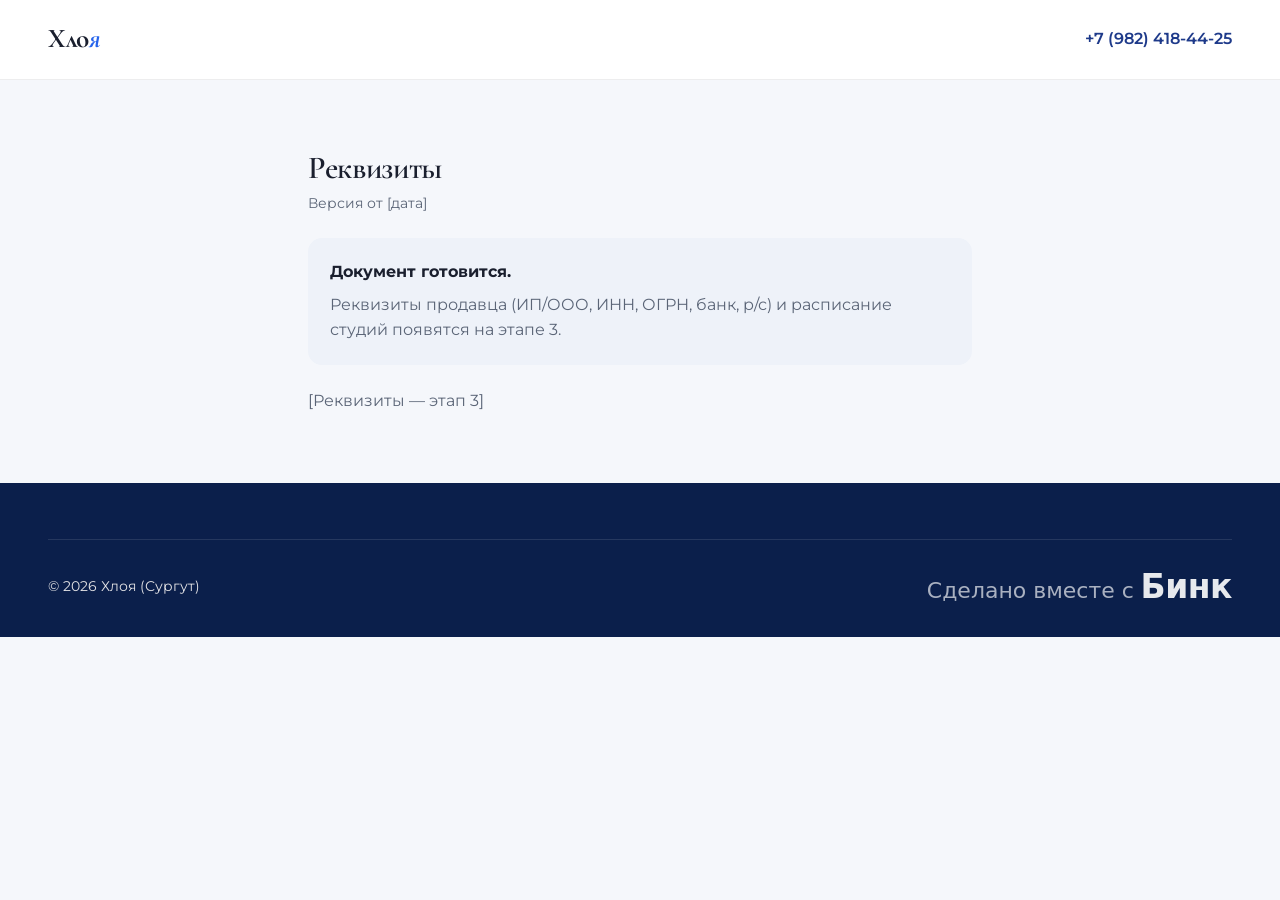
==== requisites.html @ c06397ff "Сайт цветочной студии «Хлоя» (Сургут) Многостраничный фронтенд по ТЗ: главная, магазин с корзиной и " ====
<!DOCTYPE html>
<html lang="ru">
<head>
<meta charset="UTF-8"><meta name="viewport" content="width=device-width, initial-scale=1.0">
<title>Реквизиты — Хлоя</title>
<link rel="stylesheet" href="css/styles.css">
<link rel="preconnect" href="https://fonts.googleapis.com"><link rel="preconnect" href="https://fonts.gstatic.com" crossorigin>
<link href="https://fonts.googleapis.com/css2?family=Cormorant+Garamond:ital,wght@0,400;0,600;0,700;1,400&family=Montserrat:wght@400;500;600;700&display=swap" rel="stylesheet">
</head>
<body>
<header class="site-header"><div class="container"><a class="logo" href="index.html">Хло<em>я</em></a><div class="header-actions"><a class="phone-pill" href="tel:+79824184425">+7 (982) 418-44-25</a></div></div></header>
<main class="section"><div class="container" style="max-width:760px" data-document-version="draft">
  <h1 style="font-size:2rem;margin-bottom:8px">Реквизиты</h1>
  <p style="color:var(--text-muted);font-size:.85rem;margin-bottom:24px">Версия от [дата]</p>
  <div style="background:var(--bg-sand-light);border-radius:14px;padding:22px;margin-bottom:24px"><b>Документ готовится.</b><p style="color:var(--text-muted);margin-top:8px">Реквизиты продавца (ИП/ООО, ИНН, ОГРН, банк, р/с) и расписание студий появятся на этапе 3.</p></div>
  <p style="color:var(--text-muted)">[Реквизиты — этап 3]</p>
</div></main>
<footer class="site-footer"><div class="container"><div class="footer-bottom">
  <span>© 2026 Хлоя (Сургут)</span>
  <!-- Бинк: знак «Сделано вместе с Бинк», белый — для тёмного фона. https://b-inc.ru -->
  <a class="binc-made binc-made--white" href="https://b-inc.ru/" target="_blank" rel="noopener"><span class="binc-made__muted">Сделано вместе&nbsp;с</span> <span class="binc-made__name">Бинк</span></a>
</div></div></footer>
</body>
</html>
---- css/styles.css ----
/* Хлоя · дизайн-система · синяя гамма (токены как у VΛΖΛ) */
:root{
  --bg-primary:#F5F7FB;
  --bg-card:#FFFFFF;
  --bg-sand:#E8EEF7;
  --bg-sand-light:#EEF2F9;
  --bg-olive:#1E3A8A;
  --bg-olive-hover:#16306F;
  --bg-olive-light:#E3EAFB;
  --text-dark:#1A1F2E;
  --text-muted:#5B6577;
  --text-light:#FBF8F6;
  --text-olive:#1E3A8A;
  --border-subtle:rgba(26,31,46,.08);
  --border-card:#E1E6F0;
  --border-olive:#3B5BB8;
  --accent-gold:#7DD3FC;
  --accent-gold-text:#1D4ED8;
  --accent-terracotta:#2563EB;
  --badge-new:#1A1F2E;
  --bg-footer:#0B1F4B;
  --text-footer:#FBF8F6;
  --font-serif:'Cormorant Garamond',Georgia,'Times New Roman',serif;
  --font-sans:'Montserrat',system-ui,-apple-system,'Segoe UI',Roboto,Arial,sans-serif;
  --font-cursive:'Caveat','Segoe Script',cursive;
  --container-max:1380px;
  --header-height:80px;
  --shadow-card:0 10px 30px rgba(26,31,46,.05);
  --shadow-hover:0 18px 40px rgba(26,31,46,.09);
  --ease:cubic-bezier(0.23,1,0.32,1);
}
*,*::before,*::after{box-sizing:border-box;margin:0;padding:0}
html{scroll-behavior:smooth;-webkit-text-size-adjust:100%}
body{background:var(--bg-primary);color:var(--text-dark);font-family:var(--font-sans);font-size:16px;line-height:1.55;-webkit-font-smoothing:antialiased}
img{max-width:100%;display:block}
a{color:var(--accent-terracotta);text-decoration:none}
a:hover{text-decoration:underline}
button{font-family:inherit;cursor:pointer}
.container{max-width:var(--container-max);margin:0 auto;padding:0 clamp(16px,4vw,48px)}
:focus-visible{outline:2px solid var(--accent-terracotta);outline-offset:3px;border-radius:4px}
::selection{background:var(--bg-olive);color:var(--text-light)}
h1,h2,h3,h4{font-family:var(--font-serif);font-weight:600;line-height:1.1;letter-spacing:-.01em}
.hidden{display:none!important}
.sr-only{position:absolute;width:1px;height:1px;overflow:hidden;clip:rect(0 0 0 0);white-space:nowrap}

/* кнопки */
.btn{display:inline-flex;align-items:center;justify-content:center;gap:8px;padding:14px 28px;border-radius:999px;border:1.5px solid transparent;font-weight:600;font-size:.95rem;transition:transform .25s var(--ease),background .25s var(--ease),color .25s var(--ease),box-shadow .25s var(--ease);text-decoration:none}
.btn:hover{text-decoration:none}
.btn:active{transform:scale(.97)}
@media(hover:hover){.btn:hover{transform:translateY(-1px)}}
.btn--primary{background:var(--bg-olive);color:var(--text-light)}
.btn--primary:hover{background:var(--bg-olive-hover)}
.btn--ghost{background:transparent;border-color:var(--border-olive);color:var(--text-olive)}
.btn--ghost:hover{background:var(--bg-olive-light)}
.btn--terracotta{background:var(--accent-terracotta);color:#fff}
.btn--small{padding:10px 20px;font-size:.85rem}

/* шапка */
.site-header{position:sticky;top:0;z-index:100;background:rgba(255,255,255,.92);backdrop-filter:blur(10px);border-bottom:1px solid var(--border-subtle);height:var(--header-height)}
.site-header .container{height:100%;display:flex;align-items:center;justify-content:space-between;gap:24px}
.logo{font-family:var(--font-serif);font-size:1.7rem;font-weight:700;color:var(--text-dark);text-decoration:none;letter-spacing:-.01em}
.logo em{font-style:italic;color:var(--accent-terracotta)}
.main-nav{display:flex;gap:26px;align-items:center}
.main-nav a{color:var(--text-dark);font-size:.92rem;font-weight:500;text-decoration:none;position:relative}
.main-nav a::after{content:"";position:absolute;left:0;bottom:-4px;height:2px;width:100%;background:var(--accent-terracotta);transform:scaleX(0);transform-origin:0 50%;transition:transform .25s var(--ease)}
.main-nav a:hover::after{transform:scaleX(1)}
.header-actions{display:flex;gap:14px;align-items:center}
.cart-btn{position:relative;display:inline-flex;align-items:center;justify-content:center;width:44px;height:44px;border-radius:12px;border:1.5px solid var(--border-card);background:var(--bg-card);color:var(--text-dark)}
.cart-count{position:absolute;top:-6px;right:-6px;min-width:20px;height:20px;border-radius:10px;background:var(--accent-terracotta);color:#fff;font-size:.72rem;font-weight:700;display:flex;align-items:center;justify-content:center;padding:0 5px}
.burger{display:none;width:44px;height:44px;border-radius:12px;border:1.5px solid var(--border-card);background:var(--bg-card);font-size:1.2rem}
.phone-pill{font-weight:600;color:var(--text-olive)}

/* hero */
.hero{position:relative;overflow:hidden;background:var(--bg-sand-light)}
.hero-track{display:flex;transition:transform .45s var(--ease)}
.hero-slide{flex:0 0 100%;position:relative;min-height:min(70vh,620px);display:flex;align-items:center}
.hero-slide picture,.hero-slide img{position:absolute;inset:0;width:100%;height:100%;object-fit:cover}
.hero-slide::after{content:"";position:absolute;inset:0;background:linear-gradient(90deg,rgba(11,31,75,.72) 0%,rgba(11,31,75,.35) 55%,transparent 100%)}
.hero-copy{position:relative;z-index:2;color:#fff;max-width:640px;padding:60px 0}
.hero-copy h1{font-size:clamp(2.4rem,6vw,4.6rem);color:#fff;margin-bottom:18px}
.hero-copy p{font-size:1.1rem;opacity:.92;max-width:48ch;margin-bottom:30px}
.hero-ctas{display:flex;gap:14px;flex-wrap:wrap}
.hero-dots{position:absolute;bottom:22px;left:50%;transform:translateX(-50%);display:flex;gap:8px;z-index:3}
.hero-dots button{width:10px;height:10px;border-radius:50%;border:0;background:rgba(255,255,255,.4);transition:background .25s}
.hero-dots button.active{background:#fff}

/* преимущества */
.benefits{display:grid;grid-template-columns:repeat(4,1fr);gap:22px;padding:56px 0}
.benefit{display:flex;flex-direction:column;gap:12px}
.benefit .ico{width:46px;height:46px;color:var(--accent-terracotta)}
.benefit h3{font-family:var(--font-sans);font-size:1rem;font-weight:700}
.benefit p{color:var(--text-muted);font-size:.9rem}

/* секции */
.section{padding:70px 0}
.section--sand{background:var(--bg-sand)}
.section-head{display:flex;align-items:flex-end;justify-content:space-between;gap:20px;margin-bottom:36px}
.section-head h2{font-size:clamp(1.9rem,4vw,3rem)}
.section-head .link{font-weight:600;color:var(--accent-terracotta);white-space:nowrap}

/* карточки товара */
.products-grid{display:grid;grid-template-columns:repeat(auto-fill,minmax(260px,1fr));gap:24px}
.product-card{background:var(--bg-card);border-radius:16px;overflow:hidden;border:1px solid var(--border-card);box-shadow:var(--shadow-card);transition:box-shadow .3s var(--ease),transform .3s var(--ease)}
.product-card:hover{box-shadow:var(--shadow-hover);transform:translateY(-4px)}
.product-card .photo{position:relative;aspect-ratio:4/3;overflow:hidden;background:var(--bg-sand-light)}
.product-card .photo img{width:100%;height:100%;object-fit:cover;transition:transform .45s var(--ease)}
.product-card:hover .photo img{transform:scale(1.04)}
.product-card .body{padding:18px 18px 20px}
.product-card h3{font-family:var(--font-sans);font-size:1rem;font-weight:700;min-height:2.6em;margin-bottom:6px}
.product-card h3 a{color:var(--text-dark);text-decoration:none}
.product-card .price{font-weight:700;font-size:1.1rem;color:var(--text-olive)}
.product-card .price .old{font-weight:400;color:var(--text-muted);text-decoration:line-through;font-size:.9rem;margin-left:8px}
.product-card .price .prefix{font-weight:400;color:var(--text-muted);font-size:.85rem}
.badge{position:absolute;top:12px;left:12px;background:var(--bg-olive);color:#fff;font-size:.72rem;font-weight:600;padding:5px 11px;border-radius:999px;z-index:2}
.badge--new{background:var(--badge-new)}

/* коллекции */
.collections-grid{display:grid;grid-template-columns:repeat(auto-fill,minmax(280px,1fr));gap:24px}
.collection-card{position:relative;border-radius:16px;overflow:hidden;aspect-ratio:16/10;display:flex;align-items:flex-end;box-shadow:var(--shadow-card)}
.collection-card img{position:absolute;inset:0;width:100%;height:100%;object-fit:cover;transition:transform .45s var(--ease)}
.collection-card:hover img{transform:scale(1.04)}
.collection-card::after{content:"";position:absolute;inset:0;background:linear-gradient(180deg,transparent 40%,rgba(11,31,75,.78))}
.collection-card .info{position:relative;z-index:2;color:#fff;padding:22px}
.collection-card .info h3{color:#fff;font-size:1.35rem;margin-bottom:4px}
.collection-card .info p{font-size:.88rem;opacity:.9}

/* студии */
.studios{display:grid;grid-template-columns:1fr 1.2fr;gap:32px;align-items:start}
.studio-card{background:var(--bg-card);border:1px solid var(--border-card);border-radius:16px;padding:26px;margin-bottom:16px}
.studio-card h3{font-size:1.3rem;margin-bottom:10px}
.studio-card .row{margin-bottom:6px;color:var(--text-muted);font-size:.94rem}
.studio-card .row b{color:var(--text-dark)}
.map-wrap{position:relative;border-radius:16px;overflow:hidden;border:1px solid var(--border-card);box-shadow:var(--shadow-card)}
.map-wrap iframe{display:block;width:100%;height:440px;border:0}

/* подвал */
.site-footer{background:var(--bg-footer);color:var(--text-footer);padding:56px 0 28px}
.site-footer a{color:var(--text-footer)}
.footer-grid{display:grid;grid-template-columns:1.4fr 1fr 1fr 1fr;gap:32px;margin-bottom:40px}
.footer-col h4{font-family:var(--font-sans);font-size:.8rem;font-weight:700;text-transform:uppercase;letter-spacing:.08em;margin-bottom:16px;opacity:.7}
.footer-col ul{list-style:none}
.footer-col li{margin-bottom:10px;font-size:.92rem}
.footer-col li a{text-decoration:none;opacity:.9}
.footer-col li a:hover{opacity:1;text-decoration:underline}
.footer-brand{font-family:var(--font-serif);font-size:1.6rem;font-weight:700;margin-bottom:12px}
.footer-brand em{font-style:italic;color:var(--accent-gold)}
.footer-note{font-size:.85rem;opacity:.7;max-width:36ch}
.footer-bottom{display:flex;align-items:center;justify-content:space-between;gap:20px;flex-wrap:wrap;border-top:1px solid rgba(255,255,255,.12);padding-top:24px;font-size:.86rem;opacity:.9}

/* док контактов */
.contact-dock{position:fixed;left:16px;bottom:16px;z-index:90;display:flex;gap:10px;flex-wrap:wrap}
.contact-dock a{display:inline-flex;align-items:center;gap:8px;padding:12px 18px;border-radius:999px;background:var(--bg-olive);color:#fff;text-decoration:none;font-weight:600;font-size:.88rem;box-shadow:var(--shadow-hover)}
.contact-dock a:hover{background:var(--bg-olive-hover);text-decoration:none}
.contact-dock a.dock-msg{background:var(--accent-terracotta)}

@media(max-width:1024px){
  .benefits{grid-template-columns:repeat(2,1fr)}
  .studios{grid-template-columns:1fr}
  .footer-grid{grid-template-columns:1fr 1fr}
}
@media(max-width:768px){
  .main-nav{display:none}
  .burger{display:inline-flex;align-items:center;justify-content:center}
  .main-nav.open{display:flex;position:absolute;top:var(--header-height);left:0;right:0;flex-direction:column;background:#fff;padding:20px clamp(16px,4vw,48px);gap:18px;border-bottom:1px solid var(--border-card);box-shadow:var(--shadow-card)}
  .phone-pill{display:none}
  .benefits{grid-template-columns:1fr}
  .hero-slide{min-height:70vh}
  .footer-grid{grid-template-columns:1fr}
  .footer-bottom{flex-direction:column;align-items:flex-start}
  .section-head{flex-direction:column;align-items:flex-start}
}
@media(prefers-reduced-motion:reduce){
  *,*::before,*::after{animation:none!important;transition:none!important}
  html{scroll-behavior:auto}
  .hero-track{transition:none}
}

/* Бинк: знак «Сделано вместе с Бинк» (код дословно). https://b-inc.ru */
a.binc-made.binc-made--white,a.binc-made.binc-made--black{display:inline-flex;align-items:baseline;gap:.3em;padding:6px 0;margin:0;border:0;background:none;font:400 22px/1 Inter,system-ui,-apple-system,"Segoe UI",Roboto,Arial,sans-serif;letter-spacing:0;text-transform:none;text-decoration:none;white-space:nowrap;-webkit-tap-highlight-color:transparent}
a.binc-made.binc-made--white{color:#fff}
a.binc-made.binc-made--black{color:#0b0b0c}
a.binc-made .binc-made__muted{opacity:.72;transition:opacity .2s ease}
a.binc-made.binc-made--solid .binc-made__muted{opacity:1}
a.binc-made .binc-made__name{font-size:1.5em;font-weight:600;letter-spacing:-.015em;line-height:1;color:inherit}
a.binc-made:hover .binc-made__muted,a.binc-made:focus-visible .binc-made__muted{opacity:1}
a.binc-made:focus-visible{outline:2px solid currentColor;outline-offset:4px;border-radius:4px}
@media (prefers-reduced-motion:reduce){a.binc-made .binc-made__muted{transition:none}}
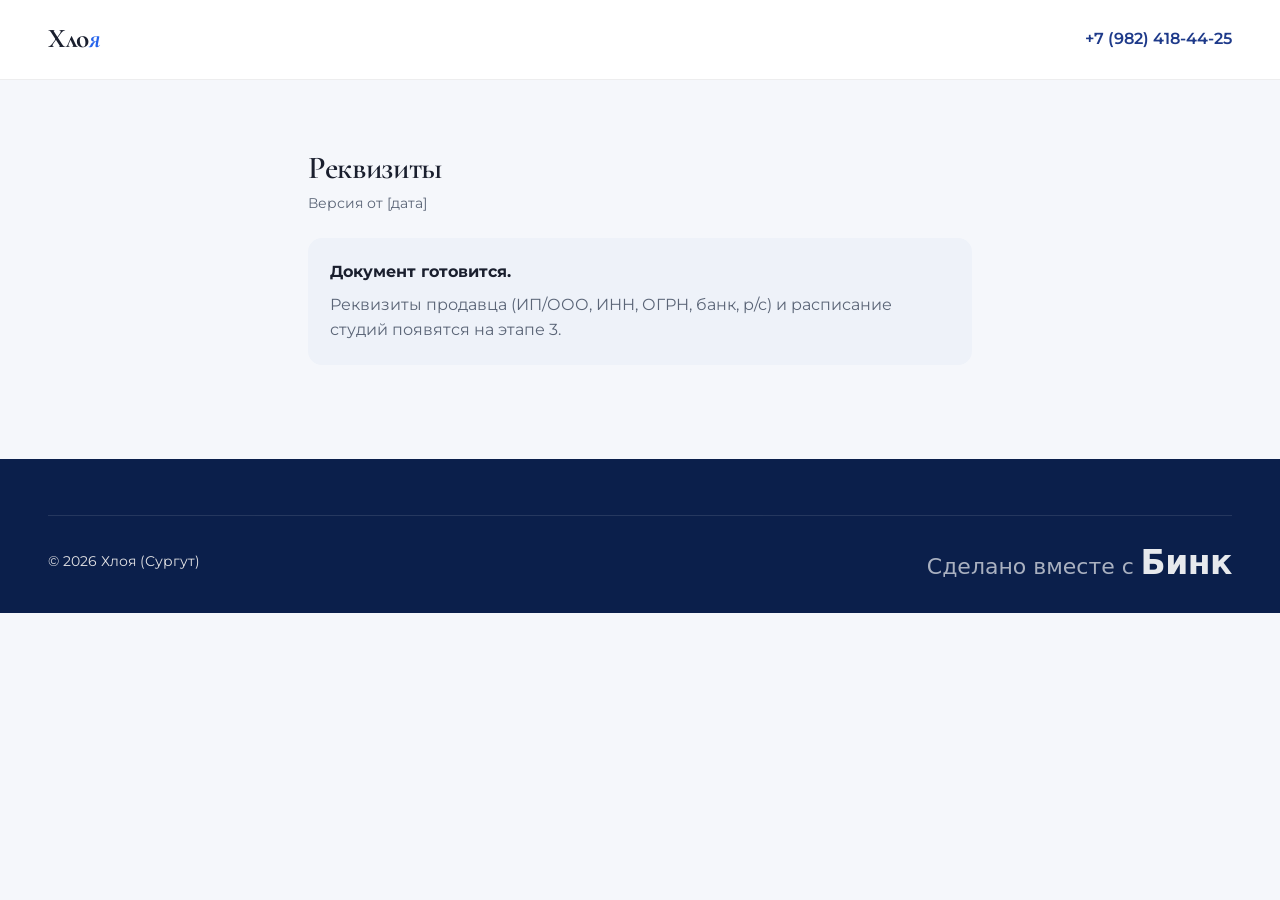
==== commit bc6249fe: "Убрана заглушка «[Реквизиты — этап 3]» из подвала; карточка выбора студии в заказе вместо плотной ст" ====
--- a/requisites.html
+++ b/requisites.html
@@ -13,7 +13,6 @@
   <h1 style="font-size:2rem;margin-bottom:8px">Реквизиты</h1>
   <p style="color:var(--text-muted);font-size:.85rem;margin-bottom:24px">Версия от [дата]</p>
   <div style="background:var(--bg-sand-light);border-radius:14px;padding:22px;margin-bottom:24px"><b>Документ готовится.</b><p style="color:var(--text-muted);margin-top:8px">Реквизиты продавца (ИП/ООО, ИНН, ОГРН, банк, р/с) и расписание студий появятся на этапе 3.</p></div>
-  <p style="color:var(--text-muted)">[Реквизиты — этап 3]</p>
 </div></main>
 <footer class="site-footer"><div class="container"><div class="footer-bottom">
   <span>© 2026 Хлоя (Сургут)</span>
--- a/css/styles.css
+++ b/css/styles.css
@@ -148,7 +148,7 @@
 .footer-bottom{display:flex;align-items:center;justify-content:space-between;gap:20px;flex-wrap:wrap;border-top:1px solid rgba(255,255,255,.12);padding-top:24px;font-size:.86rem;opacity:.9}
 
 /* док контактов */
-.contact-dock{position:fixed;left:16px;bottom:16px;z-index:90;display:flex;gap:10px;flex-wrap:wrap}
+.contact-dock{position:fixed;left:16px;bottom:calc(16px + env(safe-area-inset-bottom,0px));z-index:90;display:flex;gap:10px;flex-wrap:wrap}
 .contact-dock a{display:inline-flex;align-items:center;gap:8px;padding:12px 18px;border-radius:999px;background:var(--bg-olive);color:#fff;text-decoration:none;font-weight:600;font-size:.88rem;box-shadow:var(--shadow-hover)}
 .contact-dock a:hover{background:var(--bg-olive-hover);text-decoration:none}
 .contact-dock a.dock-msg{background:var(--accent-terracotta)}
@@ -168,6 +168,7 @@
   .footer-grid{grid-template-columns:1fr}
   .footer-bottom{flex-direction:column;align-items:flex-start}
   .section-head{flex-direction:column;align-items:flex-start}
+  .map-wrap iframe{height:320px}
 }
 @media(prefers-reduced-motion:reduce){
   *,*::before,*::after{animation:none!important;transition:none!important}
